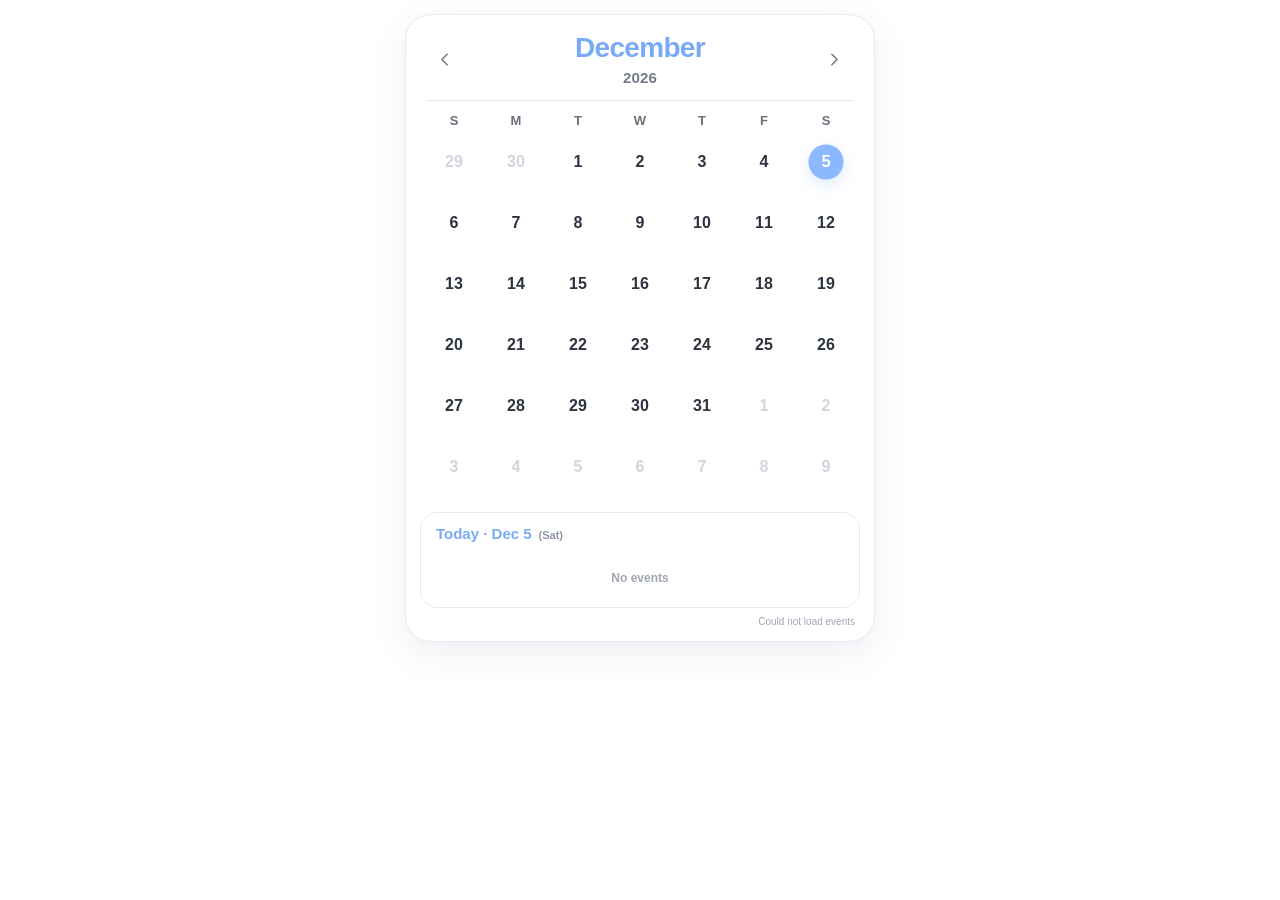
==== calendar/index.html @ caf00285 "Fix calendar index filename" ====
<!DOCTYPE html>
<html lang="ko">
<head>
  <meta charset="UTF-8" />
  <meta name="viewport" content="width=device-width, initial-scale=1.0" />
  <title>Notion Calendar Widget</title>
  <style>
    :root {
      --blue: #8bb8ff;
      --blue-strong: #79aaf7;
      --blue-soft: #edf4ff;
      --blue-bar: #e2edff;
      --text: #2d3440;
      --muted: #8d95a3;
      --faint: #cfd4dc;
      --border: #e6e9ef;
      --card: rgba(255,255,255,.96);
      --shadow: 0 12px 36px rgba(75, 98, 135, .10);
      --radius: 26px;
    }

    * { box-sizing: border-box; }
    html {
      margin: 0;
      width: 100%;
      min-height: 100%;
      background: #ffffff !important;
      color-scheme: light;
    }

    body {
      margin: 0;
      width: 100%;
      min-height: 100vh;
      padding: 14px;
      background: #ffffff !important;
      color: var(--text);
      font-family: Inter, Pretendard, -apple-system, BlinkMacSystemFont, "SF Pro Display",
        "Segoe UI", sans-serif;
      -webkit-font-smoothing: antialiased;
    }


    body::before {
      content: "";
      position: fixed;
      inset: 0;
      z-index: -1;
      background: #ffffff;
      pointer-events: none;
    }

    button, a { font: inherit; }
    button { border: 0; cursor: pointer; }

    .widget {
      width: min(100%, 470px);
      margin: 0 auto;
      padding: 16px 14px 14px;
      background: #ffffff;
      border: 1px solid var(--border);
      border-radius: var(--radius);
      box-shadow: var(--shadow);
      overflow: hidden;
    }

    .header {
      display: grid;
      grid-template-columns: 42px 1fr 42px;
      align-items: center;
      gap: 8px;
      padding: 2px 4px 14px;
    }

    .nav-btn {
      width: 40px;
      height: 40px;
      display: grid;
      place-items: center;
      color: #6f7887;
      background: #fff;
      border-radius: 50%;
      transition: transform .18s ease, background .18s ease;
    }

    .nav-btn:hover { background: #f7f9fc; transform: translateY(-1px); }
    .nav-btn:active { transform: scale(.96); }

    .nav-btn svg { width: 21px; height: 21px; }

    .month-wrap { text-align: center; }
    .month {
      margin: 0;
      color: var(--blue-strong);
      font-size: 28px;
      line-height: 1.05;
      font-weight: 760;
      letter-spacing: -.7px;
    }
    .year {
      margin-top: 7px;
      color: #737b89;
      font-size: 15px;
      font-weight: 650;
      letter-spacing: .15px;
    }

    .divider {
      height: 1px;
      margin: 0 7px 12px;
      background: var(--border);
    }

    .weekdays,
    .calendar-grid {
      display: grid;
      grid-template-columns: repeat(7, minmax(0, 1fr));
    }

    .weekdays {
      padding: 0 3px 10px;
      color: #69717f;
      font-size: 13px;
      font-weight: 700;
      text-align: center;
    }

    .calendar-grid {
      position: relative;
      grid-auto-rows: 61px;
      padding: 0 3px;
      transition: opacity .18s ease, transform .18s ease;
    }

    .calendar-grid.leaving-left { opacity: 0; transform: translateX(-12px); }
    .calendar-grid.leaving-right { opacity: 0; transform: translateX(12px); }

    .day {
      position: relative;
      min-width: 0;
      appearance: none;
      -webkit-appearance: none;
      border: 0;
      background: transparent;
      display: flex;
      align-items: flex-start;
      justify-content: center;
      padding-top: 8px;
      color: var(--text);
      font-size: 16px;
      font-weight: 620;
      user-select: none;
    }

    .day.outside { color: #d1d6de; }
    .day.clickable { cursor: pointer; }

    .day-number {
      position: absolute;
      z-index: 4;
      top: 7px;
      left: 50%;
      width: 34px;
      height: 34px;
      display: grid;
      place-items: center;
      border-radius: 50%;
      line-height: 1;
      transform: translateX(-50%);
      transition: background .18s ease, color .18s ease, transform .18s ease, box-shadow .18s ease;
    }

    .day.clickable:hover .day-number {
      background: var(--blue-soft);
      color: var(--blue-strong);
      transform: translateX(-50%) scale(1.03);
    }

    .day.selected .day-number,
    .day.selected:hover .day-number {
      background: var(--blue);
      color: #ffffff;
      transform: translateX(-50%) scale(1.03);
      box-shadow: 0 5px 14px rgba(123, 171, 245, .25);
    }

    .event-dot {
      position: absolute;
      z-index: 5;
      left: 50%;
      bottom: 10px;
      width: 5px;
      height: 5px;
      border-radius: 50%;
      transform: translateX(-50%);
      background: var(--blue-strong);
    }

    .multi-bar {
      position: absolute;
      z-index: 2;
      height: 30px;
      background: var(--blue-bar);
      pointer-events: none;
      opacity: .96;
    }
    .multi-bar.start { border-radius: 10px 0 0 10px; }
    .multi-bar.end { border-radius: 0 10px 10px 0; }
    .multi-bar.single-row { border-radius: 10px; }

    .agenda {
      margin-top: 8px;
      padding: 12px 12px 7px;
      border: 1px solid var(--border);
      border-radius: 17px;
      background: #ffffff;
      min-height: 84px;
      animation: agendaIn .22s ease;
    }

    @keyframes agendaIn {
      from { opacity: 0; transform: translateY(6px); }
      to { opacity: 1; transform: translateY(0); }
    }

    .agenda-head {
      display: flex;
      align-items: baseline;
      gap: 7px;
      margin: 0 3px 5px;
      min-height: 22px;
    }

    .agenda-date {
      color: var(--blue-strong);
      font-size: 15px;
      font-weight: 760;
    }

    .agenda-weekday {
      color: var(--muted);
      font-size: 11px;
      font-weight: 650;
    }

    .event-list { display: grid; }
    .event-item {
      display: grid;
      grid-template-columns: 9px minmax(0,1fr) auto 22px;
      align-items: center;
      gap: 8px;
      min-height: 42px;
      padding: 5px 2px;
      border-top: 1px solid #eef0f4;
      color: inherit;
      text-decoration: none;
      transition: background .18s ease, transform .18s ease;
    }

    .event-item:first-child { border-top: 0; }
    .event-item:hover { background: #fafcff; transform: translateY(-1px); }

    .event-bullet {
      width: 7px;
      height: 7px;
      border-radius: 50%;
      background: var(--blue-strong);
    }

    .event-title {
      min-width: 0;
      overflow: hidden;
      text-overflow: ellipsis;
      white-space: nowrap;
      font-size: 13px;
      font-weight: 700;
    }

    .event-time {
      color: var(--muted);
      font-size: 11px;
      font-weight: 600;
    }

    .external {
      width: 18px;
      height: 18px;
      color: #8d96a4;
    }

    .empty {
      padding: 19px 5px 15px;
      color: #a0a7b2;
      font-size: 12px;
      font-weight: 600;
      text-align: center;
    }

    .status {
      margin: 8px 5px 0;
      color: #a0a7b2;
      font-size: 10px;
      text-align: right;
    }

    @media (max-width: 390px) {
      body { padding: 8px; }
      .widget { padding-inline: 9px; border-radius: 22px; }
      .calendar-grid { grid-auto-rows: 56px; }
      .month { font-size: 25px; }
      .day { font-size: 15px; }
    }
  </style>
</head>
<body>
  <main class="widget" aria-label="월간 일정 캘린더">
    <header class="header">
      <button class="nav-btn" id="prevBtn" aria-label="이전 달">
        <svg viewBox="0 0 24 24" fill="none" stroke="currentColor" stroke-width="1.8">
          <path d="M15 18l-6-6 6-6" stroke-linecap="round" stroke-linejoin="round"/>
        </svg>
      </button>

      <div class="month-wrap">
        <h1 class="month" id="monthLabel"></h1>
        <div class="year" id="yearLabel"></div>
      </div>

      <button class="nav-btn" id="nextBtn" aria-label="다음 달">
        <svg viewBox="0 0 24 24" fill="none" stroke="currentColor" stroke-width="1.8">
          <path d="M9 18l6-6-6-6" stroke-linecap="round" stroke-linejoin="round"/>
        </svg>
      </button>
    </header>

    <div class="divider"></div>

    <div class="weekdays" aria-hidden="true">
      <span>S</span><span>M</span><span>T</span><span>W</span><span>T</span><span>F</span><span>S</span>
    </div>

    <section class="calendar-grid" id="calendarGrid"></section>

    <section class="agenda" id="agenda">
      <div class="agenda-head">
        <span class="agenda-date" id="agendaDate"></span>
        <span class="agenda-weekday" id="agendaWeekday"></span>
      </div>
      <div class="event-list" id="eventList"></div>
    </section>

    <div class="status" id="status"></div>
  </main>

  <script>
    /*
      반드시 바꿀 값:
      Firebase Function이 JSON을 반환하는 주소를 입력하세요.
      예: https://asia-northeast3-PROJECT_ID.cloudfunctions.net/notionCalendar

      반환 데이터 형식:
      [
        {
          "id": "notion-page-id",
          "title": "지필고사 (수학)",
          "start": "2026-07-20",
          "end": "2026-07-22",
          "time": "09:00",
          "url": "https://www.notion.so/..."
        }
      ]
    */
    const CONFIG = {
  API_URL: "../events.json",
  USE_SAMPLE_WHEN_EMPTY: false,
  LOCALE: "en-US"
};

    const sampleEvents = [
      {
        id: "sample-1",
        title: "지필고사 (수학)",
        start: "2026-07-14",
        end: "2026-07-16",
        time: "09:00",
        url: "https://www.notion.so/"
      },
      {
        id: "sample-2",
        title: "동아리 활동",
        start: "2026-07-14",
        end: "2026-07-14",
        time: "16:30",
        url: "https://www.notion.so/"
      },
      {
        id: "sample-3",
        title: "영어 발표 준비",
        start: "2026-07-17",
        end: "2026-07-17",
        time: "20:00",
        url: "https://www.notion.so/"
      },
      {
        id: "sample-4",
        title: "지필고사 기간",
        start: "2026-07-20",
        end: "2026-07-22",
        time: "",
        url: "https://www.notion.so/"
      }
    ];

    const monthNames = [
      "January","February","March","April","May","June",
      "July","August","September","October","November","December"
    ];
    const weekdayNames = ["Sun","Mon","Tue","Wed","Thu","Fri","Sat"];

    const today = startOfDay(new Date());
    let viewDate = new Date(today.getFullYear(), today.getMonth(), 1);
    let selectedDate = today;
    let events = [];

    const grid = document.getElementById("calendarGrid");
    const monthLabel = document.getElementById("monthLabel");
    const yearLabel = document.getElementById("yearLabel");
    const agendaDate = document.getElementById("agendaDate");
    const agendaWeekday = document.getElementById("agendaWeekday");
    const eventList = document.getElementById("eventList");
    const status = document.getElementById("status");

    document.getElementById("prevBtn").addEventListener("click", () => changeMonth(-1));
    document.getElementById("nextBtn").addEventListener("click", () => changeMonth(1));

    function startOfDay(date) {
      return new Date(date.getFullYear(), date.getMonth(), date.getDate());
    }

    function parseLocalDate(value) {
      if (!value) return null;
      const [y, m, d] = value.slice(0, 10).split("-").map(Number);
      return new Date(y, m - 1, d);
    }

    function toISODate(date) {
      const y = date.getFullYear();
      const m = String(date.getMonth() + 1).padStart(2, "0");
      const d = String(date.getDate()).padStart(2, "0");
      return `${y}-${m}-${d}`;
    }

    function sameDate(a, b) {
      return a.getFullYear() === b.getFullYear() &&
             a.getMonth() === b.getMonth() &&
             a.getDate() === b.getDate();
    }

    function normalizeEvent(raw) {
  const startValue = raw.start || raw.date;
  const endValue = raw.end || raw.date || raw.start;

  const start = parseLocalDate(startValue);
  const end = parseLocalDate(endValue);

  if (!start || !end || end < start) return null;

  return {
    id: raw.id || crypto.randomUUID(),
    title: raw.title || "Untitled",
    start,
    end,
    time: raw.time || "",
    url: raw.url || "#"
  };
}

    async function loadEvents() {
      status.textContent = "Loading…";
      try {
        let data = [];
        if (CONFIG.API_URL.trim()) {
          const response = await fetch(CONFIG.API_URL, { cache: "no-store" });
          if (!response.ok) throw new Error(`HTTP ${response.status}`);
          data = await response.json();
        } else if (CONFIG.USE_SAMPLE_WHEN_EMPTY) {
          data = sampleEvents;
        }

        events = (Array.isArray(data) ? data : data.events || [])
          .map(normalizeEvent)
          .filter(Boolean);

        status.textContent = CONFIG.API_URL.trim() ? "" : "Preview data";
      } catch (error) {
        console.error(error);
        events = CONFIG.USE_SAMPLE_WHEN_EMPTY
          ? sampleEvents.map(normalizeEvent).filter(Boolean)
          : [];
        status.textContent = "Could not load events";
      }
      render();
    }

    function changeMonth(delta) {
      const directionClass = delta > 0 ? "leaving-left" : "leaving-right";
      grid.classList.add(directionClass);

      setTimeout(() => {
        viewDate = new Date(viewDate.getFullYear(), viewDate.getMonth() + delta, 1);
        const selectedInView =
          selectedDate.getFullYear() === viewDate.getFullYear() &&
          selectedDate.getMonth() === viewDate.getMonth();

        if (!selectedInView) {
          selectedDate = new Date(viewDate.getFullYear(), viewDate.getMonth(), 1);
        }

        render();
        grid.classList.remove(directionClass);
      }, 160);
    }

    function getCalendarDates(year, month) {
      const first = new Date(year, month, 1);
      const start = new Date(year, month, 1 - first.getDay());
      return Array.from({ length: 42 }, (_, i) =>
        new Date(start.getFullYear(), start.getMonth(), start.getDate() + i)
      );
    }

    function eventsOn(date) {
      return events.filter(event => date >= event.start && date <= event.end);
    }

    function hasSingleDayEvent(date) {
      return eventsOn(date).some(event => sameDate(event.start, event.end));
    }

    function getMultiDayEventsForVisibleRange(dates) {
      const rangeStart = dates[0];
      const rangeEnd = dates[dates.length - 1];
      return events.filter(event =>
        !sameDate(event.start, event.end) &&
        event.end >= rangeStart &&
        event.start <= rangeEnd
      );
    }

    function render() {
      const year = viewDate.getFullYear();
      const month = viewDate.getMonth();
      monthLabel.textContent = monthNames[month];
      yearLabel.textContent = year;

      const dates = getCalendarDates(year, month);
      grid.innerHTML = "";

      dates.forEach((date, index) => {
        const day = document.createElement("button");
        day.type = "button";
        day.className = "day clickable";
        day.dataset.index = index;
        day.dataset.date = toISODate(date);

        if (date.getMonth() !== month) day.classList.add("outside");
        if (sameDate(date, selectedDate)) day.classList.add("selected");

        const number = document.createElement("span");
        number.className = "day-number";
        number.textContent = date.getDate();
        day.appendChild(number);

        if (hasSingleDayEvent(date)) {
          const dot = document.createElement("span");
          dot.className = "event-dot";
          day.appendChild(dot);
        }

        day.addEventListener("click", () => {
          selectedDate = date;
          if (date.getMonth() !== month) {
            viewDate = new Date(date.getFullYear(), date.getMonth(), 1);
          }
          render();
        });

        grid.appendChild(day);
      });

      renderMultiBars(dates);
      renderAgenda();
    }

    function renderMultiBars(dates) {
      const gridRect = () => grid.getBoundingClientRect();
      const dayEls = [...grid.querySelectorAll(".day")];
      const multiEvents = getMultiDayEventsForVisibleRange(dates);

      multiEvents.forEach(event => {
        for (let row = 0; row < 6; row++) {
          const rowStartIndex = row * 7;
          const rowEndIndex = rowStartIndex + 6;
          const rowStartDate = dates[rowStartIndex];
          const rowEndDate = dates[rowEndIndex];

          const segmentStart = event.start > rowStartDate ? event.start : rowStartDate;
          const segmentEnd = event.end < rowEndDate ? event.end : rowEndDate;
          if (segmentStart > segmentEnd) continue;

          const startIndex = dates.findIndex(d => sameDate(d, segmentStart));
          const endIndex = dates.findIndex(d => sameDate(d, segmentEnd));
          if (startIndex < 0 || endIndex < 0) continue;

          const startEl = dayEls[startIndex];
          const endEl = dayEls[endIndex];
          const bar = document.createElement("span");
          bar.className = "multi-bar";

          const startsHere = sameDate(segmentStart, event.start);
          const endsHere = sameDate(segmentEnd, event.end);

          if (startsHere && endsHere) bar.classList.add("single-row");
          else {
            if (startsHere) bar.classList.add("start");
            if (endsHere) bar.classList.add("end");
          }

          requestAnimationFrame(() => {
            const parentRect = gridRect();
            const startRect = startEl.getBoundingClientRect();
            const endRect = endEl.getBoundingClientRect();

            const cellWidth = startRect.width;
            const edgeInset = Math.min(8, cellWidth * 0.14);

            // The date number begins 8px from the top and is 34px tall.
            // Center the 30px multi-day bar directly behind that number.
            const left = startRect.left - parentRect.left + edgeInset;
            const right = endRect.right - parentRect.left - edgeInset;
            const top = startRect.top - parentRect.top + 10;

            bar.style.left = `${left}px`;
            bar.style.top = `${top}px`;
            bar.style.width = `${Math.max(20, right - left)}px`;
          });

          grid.appendChild(bar);
        }
      });
    }

    function renderAgenda() {
      const selectedEvents = eventsOn(selectedDate)
        .sort((a, b) => (a.time || "99:99").localeCompare(b.time || "99:99"));

      const prefix = sameDate(selectedDate, today) ? "Today · " : "";
      agendaDate.textContent =
        `${prefix}${monthNames[selectedDate.getMonth()].slice(0, 3)} ${selectedDate.getDate()}`;
      agendaWeekday.textContent = `(${weekdayNames[selectedDate.getDay()]})`;
      eventList.innerHTML = "";

      if (!selectedEvents.length) {
        const empty = document.createElement("div");
        empty.className = "empty";
        empty.textContent = "No events";
        eventList.appendChild(empty);
        return;
      }

      selectedEvents.forEach(event => {
        const link = document.createElement("a");
        link.className = "event-item";
        link.href = event.url;
        link.target = "_blank";
        link.rel = "noopener noreferrer";
        link.innerHTML = `
          <span class="event-bullet"></span>
          <span class="event-title">${escapeHTML(event.title)}</span>
          <span class="event-time">${escapeHTML(event.time)}</span>
          <svg class="external" viewBox="0 0 24 24" fill="none" stroke="currentColor" stroke-width="1.7">
            <path d="M14 5h5v5M19 5l-8 8" stroke-linecap="round" stroke-linejoin="round"/>
            <path d="M19 13v5a1 1 0 0 1-1 1H6a1 1 0 0 1-1-1V6a1 1 0 0 1 1-1h5" stroke-linecap="round"/>
          </svg>
        `;
        eventList.appendChild(link);
      });
    }

    function escapeHTML(value) {
      return String(value)
        .replaceAll("&", "&amp;")
        .replaceAll("<", "&lt;")
        .replaceAll(">", "&gt;")
        .replaceAll('"', "&quot;")
        .replaceAll("'", "&#039;");
    }

    window.addEventListener("resize", () => render());
    loadEvents();
  </script>
</body>
</html>
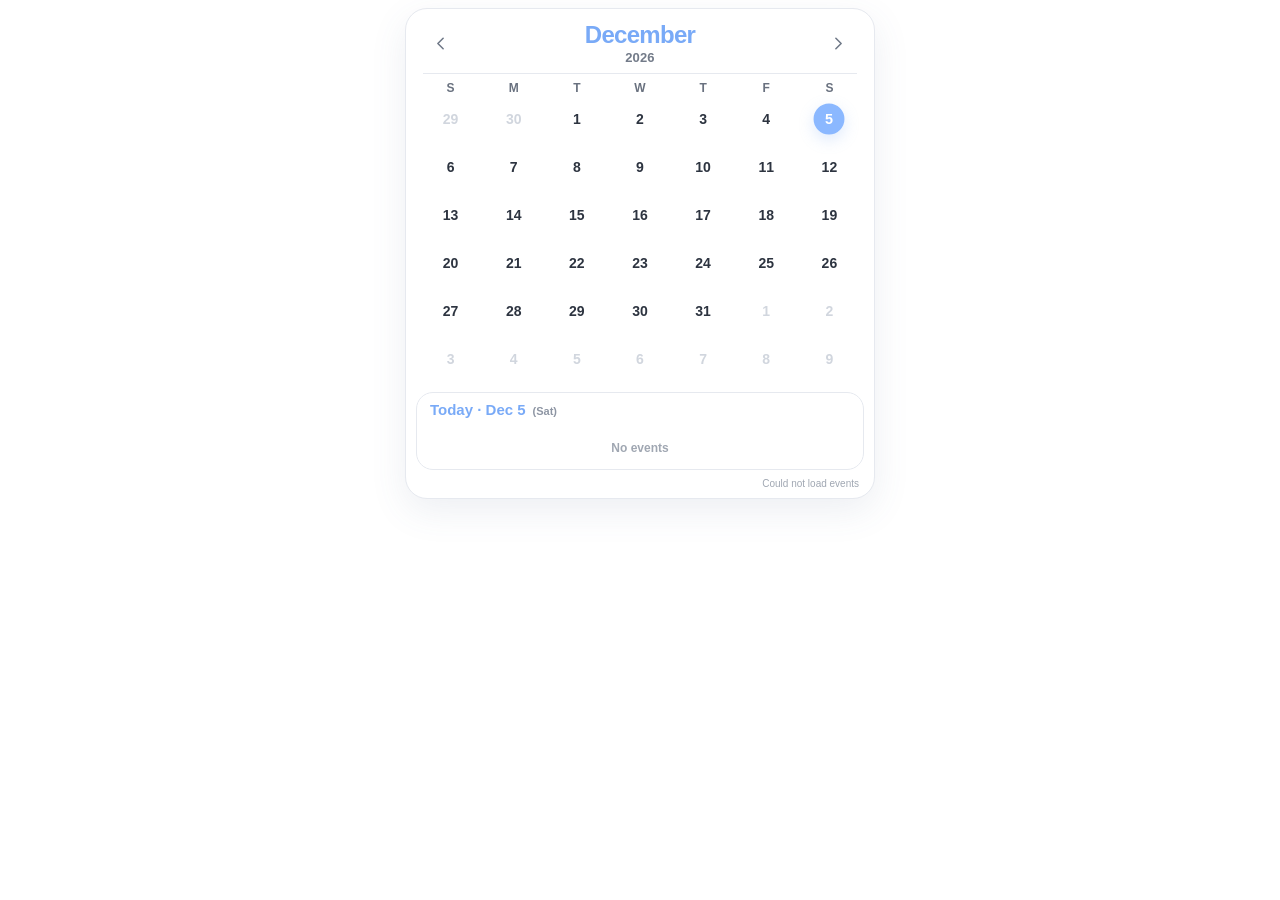
==== commit 60f85ad8: "Make calendar widget shorter" ====
--- a/calendar/index.html
+++ b/calendar/index.html
@@ -310,7 +310,75 @@
       .month { font-size: 25px; }
       .day { font-size: 15px; }
     }
-  </style>
+/* 4열용 세로 압축 */
+body {
+  padding: 8px;
+}
+
+.widget {
+  padding: 11px 10px 9px;
+  border-radius: 22px;
+}
+
+.header {
+  padding-bottom: 8px;
+}
+
+.month {
+  font-size: 24px;
+}
+
+.year {
+  margin-top: 3px;
+  font-size: 13px;
+}
+
+.divider {
+  margin-bottom: 7px;
+}
+
+.weekdays {
+  padding-bottom: 5px;
+  font-size: 12px;
+}
+
+.calendar-grid {
+  grid-auto-rows: 48px;
+}
+
+.day {
+  padding-top: 5px;
+  font-size: 14px;
+}
+
+.day-number {
+  top: 4px;
+  width: 30px;
+  height: 30px;
+}
+
+.event-dot {
+  bottom: 4px;
+}
+
+.multi-bar {
+  height: 26px;
+}
+
+.agenda {
+  margin-top: 4px;
+  padding: 8px 10px 4px;
+  min-height: 65px;
+}
+
+.event-item {
+  min-height: 34px;
+  padding: 3px 2px;
+}
+
+.empty {
+  padding: 13px 5px 10px;
+}  </style>
 </head>
 <body>
   <main class="widget" aria-label="월간 일정 캘린더">
@@ -638,7 +706,7 @@
             // Center the 30px multi-day bar directly behind that number.
             const left = startRect.left - parentRect.left + edgeInset;
             const right = endRect.right - parentRect.left - edgeInset;
-            const top = startRect.top - parentRect.top + 10;
+            const top = startRect.top - parentRect.top + 6;
 
             bar.style.left = `${left}px`;
             bar.style.top = `${top}px`;
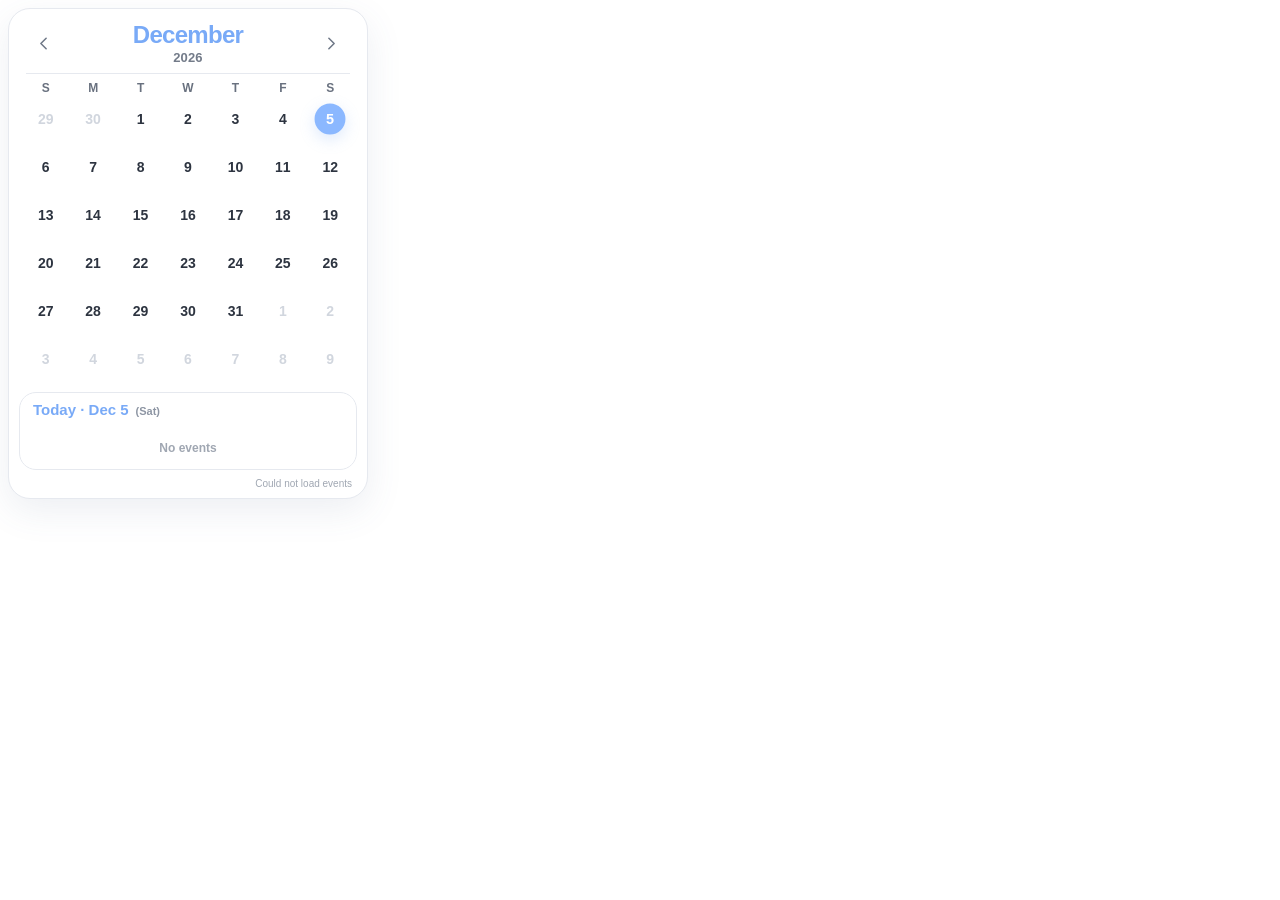
==== commit e9f54ed9: "Make calendar widget shorter" ====
--- a/calendar/index.html
+++ b/calendar/index.html
@@ -378,7 +378,18 @@
 
 .empty {
   padding: 13px 5px 10px;
-}  </style>
+}  /* 위젯 전체 비율 유지 축소 */
+body {
+  padding: 8px;
+  overflow: hidden;
+}
+
+.widget {
+  width: 360px;
+  max-width: none;
+  margin: 0;
+  transform-origin: top left;
+}</style>
 </head>
 <body>
   <main class="widget" aria-label="월간 일정 캘린더">
@@ -765,7 +776,19 @@
     }
 
     window.addEventListener("resize", () => render());
-    loadEvents();
+    function fitWidget() {
+  const widget = document.querySelector(".widget");
+  const availableWidth = window.innerWidth - 16;
+  const scale = Math.min(1, availableWidth / 360);
+
+  widget.style.transform = `scale(${scale})`;
+  document.body.style.height =
+    `${widget.offsetHeight * scale + 16}px`;
+}
+
+window.addEventListener("resize", fitWidget);loadEvents().finally(() => {
+  requestAnimationFrame(fitWidget);
+});
   </script>
 </body>
 </html>
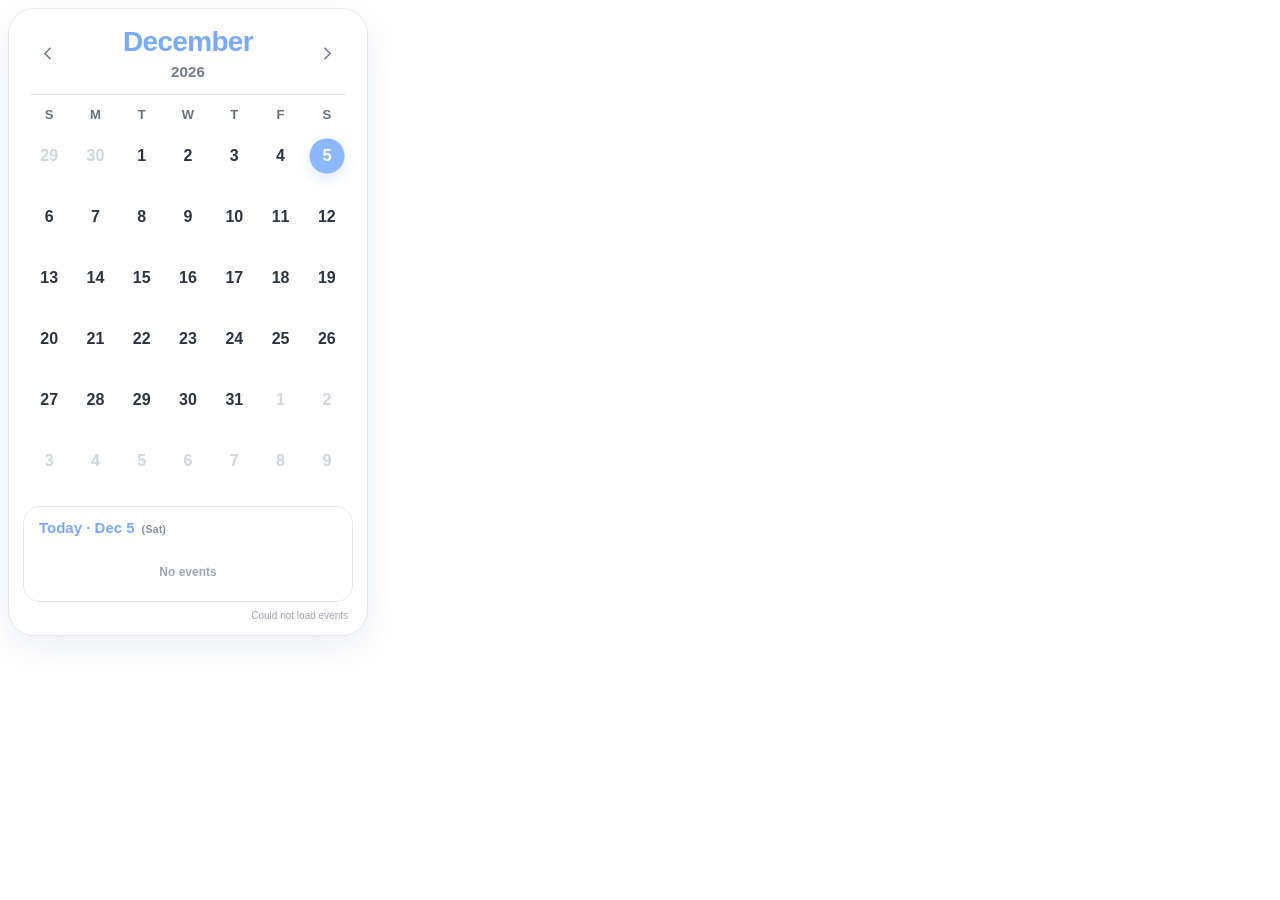
==== commit a613caf5: "Make calendar widget shorter" ====
--- a/calendar/index.html
+++ b/calendar/index.html
@@ -310,75 +310,7 @@
       .month { font-size: 25px; }
       .day { font-size: 15px; }
     }
-/* 4열용 세로 압축 */
-body {
-  padding: 8px;
-}
-
-.widget {
-  padding: 11px 10px 9px;
-  border-radius: 22px;
-}
-
-.header {
-  padding-bottom: 8px;
-}
-
-.month {
-  font-size: 24px;
-}
-
-.year {
-  margin-top: 3px;
-  font-size: 13px;
-}
-
-.divider {
-  margin-bottom: 7px;
-}
-
-.weekdays {
-  padding-bottom: 5px;
-  font-size: 12px;
-}
-
-.calendar-grid {
-  grid-auto-rows: 48px;
-}
-
-.day {
-  padding-top: 5px;
-  font-size: 14px;
-}
-
-.day-number {
-  top: 4px;
-  width: 30px;
-  height: 30px;
-}
-
-.event-dot {
-  bottom: 4px;
-}
-
-.multi-bar {
-  height: 26px;
-}
-
-.agenda {
-  margin-top: 4px;
-  padding: 8px 10px 4px;
-  min-height: 65px;
-}
-
-.event-item {
-  min-height: 34px;
-  padding: 3px 2px;
-}
-
-.empty {
-  padding: 13px 5px 10px;
-}  /* 위젯 전체 비율 유지 축소 */
+  /* 위젯 전체 비율 유지 축소 */
 body {
   padding: 8px;
   overflow: hidden;
@@ -717,7 +649,7 @@
             // Center the 30px multi-day bar directly behind that number.
             const left = startRect.left - parentRect.left + edgeInset;
             const right = endRect.right - parentRect.left - edgeInset;
-            const top = startRect.top - parentRect.top + 6;
+            const top = startRect.top - parentRect.top + 10;
 
             bar.style.left = `${left}px`;
             bar.style.top = `${top}px`;
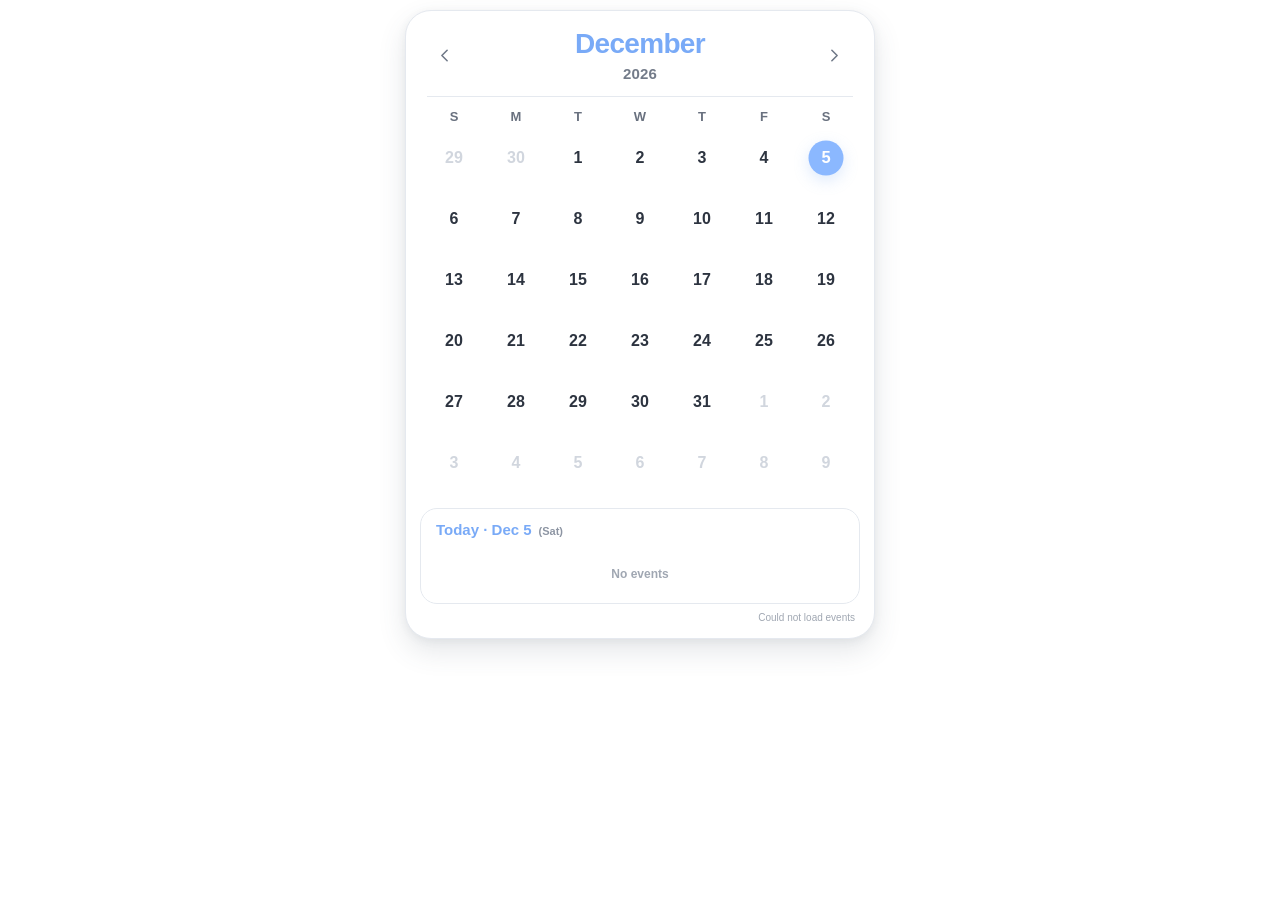
==== commit 2e01bbd4: "Make calendar fully responsive" ====
--- a/calendar/index.html
+++ b/calendar/index.html
@@ -4,64 +4,107 @@
   <meta charset="UTF-8" />
   <meta name="viewport" content="width=device-width, initial-scale=1.0" />
   <title>Notion Calendar Widget</title>
+
   <style>
     :root {
+      --base-width: 470px;
+
       --blue: #8bb8ff;
       --blue-strong: #79aaf7;
       --blue-soft: #edf4ff;
       --blue-bar: #e2edff;
+
       --text: #2d3440;
       --muted: #8d95a3;
-      --faint: #cfd4dc;
-      --border: #e6e9ef;
-      --card: rgba(255,255,255,.96);
-      --shadow: 0 12px 36px rgba(75, 98, 135, .10);
+      --outside: #d1d6de;
+      --border: #e5e9ef;
+
+      /* 바깥 배경은 흰색이고, 회색은 그림자로만 보입니다. */
+      --shadow:
+        0 12px 28px rgba(74, 84, 102, 0.14),
+        0 2px 8px rgba(74, 84, 102, 0.07);
+
       --radius: 26px;
     }
 
-    * { box-sizing: border-box; }
-    html {
+    * {
+      box-sizing: border-box;
+    }
+
+    html,
+    body {
+      width: 100%;
+      height: 100%;
       margin: 0;
+      overflow: hidden;
+      background: #ffffff;
+      color-scheme: light;
+    }
+
+    body {
+      color: var(--text);
+      font-family:
+        Inter, Pretendard, -apple-system, BlinkMacSystemFont,
+        "SF Pro Display", "Segoe UI", sans-serif;
+      -webkit-font-smoothing: antialiased;
+    }
+
+    button,
+    a {
+      font: inherit;
+    }
+
+    button {
+      border: 0;
+      cursor: pointer;
+    }
+
+    /*
+      노션 임베드 영역입니다.
+      영역이 작아져도 스크롤을 만들지 않고, 달력 전체를 같은 비율로 축소합니다.
+    */
+    .viewport {
       width: 100%;
-      min-height: 100%;
-      background: #ffffff !important;
-      color-scheme: light;
-    }
-
-    body {
+      height: 100%;
+      padding: 10px;
+      display: flex;
+      justify-content: center;
+      align-items: flex-start;
+      overflow: hidden;
+      background: #ffffff;
+    }
+
+    /*
+      transform으로 줄인 위젯의 실제 표시 크기만큼 자리를 잡아 주는 틀입니다.
+      덕분에 잘리거나 스크롤이 생기지 않습니다.
+    */
+    .stage {
+      position: relative;
+      flex: 0 0 auto;
+      width: var(--base-width);
+      min-height: 1px;
+    }
+
+    .widget {
+      position: absolute;
+      top: 0;
+      left: 0;
+      width: var(--base-width);
       margin: 0;
-      width: 100%;
-      min-height: 100vh;
-      padding: 14px;
-      background: #ffffff !important;
-      color: var(--text);
-      font-family: Inter, Pretendard, -apple-system, BlinkMacSystemFont, "SF Pro Display",
-        "Segoe UI", sans-serif;
-      -webkit-font-smoothing: antialiased;
-    }
-
-
-    body::before {
-      content: "";
-      position: fixed;
-      inset: 0;
-      z-index: -1;
-      background: #ffffff;
-      pointer-events: none;
-    }
-
-    button, a { font: inherit; }
-    button { border: 0; cursor: pointer; }
-
-    .widget {
-      width: min(100%, 470px);
-      margin: 0 auto;
       padding: 16px 14px 14px;
+
       background: #ffffff;
       border: 1px solid var(--border);
       border-radius: var(--radius);
       box-shadow: var(--shadow);
+
       overflow: hidden;
+      transform-origin: top left;
+      visibility: hidden;
+    }
+
+    .widget.ready {
+      visibility: visible;
     }
 
     .header {
@@ -78,31 +121,44 @@
       display: grid;
       place-items: center;
       color: #6f7887;
-      background: #fff;
+      background: #ffffff;
       border-radius: 50%;
-      transition: transform .18s ease, background .18s ease;
-    }
-
-    .nav-btn:hover { background: #f7f9fc; transform: translateY(-1px); }
-    .nav-btn:active { transform: scale(.96); }
-
-    .nav-btn svg { width: 21px; height: 21px; }
-
-    .month-wrap { text-align: center; }
+      transition: transform 0.18s ease, background 0.18s ease;
+    }
+
+    .nav-btn:hover {
+      background: #f7f9fc;
+      transform: translateY(-1px);
+    }
+
+    .nav-btn:active {
+      transform: scale(0.96);
+    }
+
+    .nav-btn svg {
+      width: 21px;
+      height: 21px;
+    }
+
+    .month-wrap {
+      text-align: center;
+    }
+
     .month {
       margin: 0;
       color: var(--blue-strong);
       font-size: 28px;
       line-height: 1.05;
       font-weight: 760;
-      letter-spacing: -.7px;
-    }
+      letter-spacing: -0.7px;
+    }
+
     .year {
       margin-top: 7px;
       color: #737b89;
       font-size: 15px;
       font-weight: 650;
-      letter-spacing: .15px;
+      letter-spacing: 0.15px;
     }
 
     .divider {
@@ -129,11 +185,18 @@
       position: relative;
       grid-auto-rows: 61px;
       padding: 0 3px;
-      transition: opacity .18s ease, transform .18s ease;
-    }
-
-    .calendar-grid.leaving-left { opacity: 0; transform: translateX(-12px); }
-    .calendar-grid.leaving-right { opacity: 0; transform: translateX(12px); }
+      transition: opacity 0.18s ease, transform 0.18s ease;
+    }
+
+    .calendar-grid.leaving-left {
+      opacity: 0;
+      transform: translateX(-12px);
+    }
+
+    .calendar-grid.leaving-right {
+      opacity: 0;
+      transform: translateX(12px);
+    }
 
     .day {
       position: relative;
@@ -142,9 +205,11 @@
       -webkit-appearance: none;
       border: 0;
       background: transparent;
+
       display: flex;
       align-items: flex-start;
       justify-content: center;
+
       padding-top: 8px;
       color: var(--text);
       font-size: 16px;
@@ -152,22 +217,33 @@
       user-select: none;
     }
 
-    .day.outside { color: #d1d6de; }
-    .day.clickable { cursor: pointer; }
+    .day.outside {
+      color: var(--outside);
+    }
+
+    .day.clickable {
+      cursor: pointer;
+    }
 
     .day-number {
       position: absolute;
       z-index: 4;
       top: 7px;
       left: 50%;
+
       width: 34px;
       height: 34px;
       display: grid;
       place-items: center;
+
       border-radius: 50%;
       line-height: 1;
       transform: translateX(-50%);
-      transition: background .18s ease, color .18s ease, transform .18s ease, box-shadow .18s ease;
+      transition:
+        background 0.18s ease,
+        color 0.18s ease,
+        transform 0.18s ease,
+        box-shadow 0.18s ease;
     }
 
     .day.clickable:hover .day-number {
@@ -181,7 +257,7 @@
       background: var(--blue);
       color: #ffffff;
       transform: translateX(-50%) scale(1.03);
-      box-shadow: 0 5px 14px rgba(123, 171, 245, .25);
+      box-shadow: 0 5px 14px rgba(123, 171, 245, 0.25);
     }
 
     .event-dot {
@@ -189,9 +265,11 @@
       z-index: 5;
       left: 50%;
       bottom: 10px;
+
       width: 5px;
       height: 5px;
       border-radius: 50%;
+
       transform: translateX(-50%);
       background: var(--blue-strong);
     }
@@ -202,33 +280,51 @@
       height: 30px;
       background: var(--blue-bar);
       pointer-events: none;
-      opacity: .96;
-    }
-    .multi-bar.start { border-radius: 10px 0 0 10px; }
-    .multi-bar.end { border-radius: 0 10px 10px 0; }
-    .multi-bar.single-row { border-radius: 10px; }
+      opacity: 0.96;
+    }
+
+    .multi-bar.start {
+      border-radius: 10px 0 0 10px;
+    }
+
+    .multi-bar.end {
+      border-radius: 0 10px 10px 0;
+    }
+
+    .multi-bar.single-row {
+      border-radius: 10px;
+    }
 
     .agenda {
       margin-top: 8px;
       padding: 12px 12px 7px;
+      min-height: 84px;
+
       border: 1px solid var(--border);
       border-radius: 17px;
       background: #ffffff;
-      min-height: 84px;
-      animation: agendaIn .22s ease;
+
+      animation: agendaIn 0.22s ease;
     }
 
     @keyframes agendaIn {
-      from { opacity: 0; transform: translateY(6px); }
-      to { opacity: 1; transform: translateY(0); }
+      from {
+        opacity: 0;
+        transform: translateY(6px);
+      }
+
+      to {
+        opacity: 1;
+        transform: translateY(0);
+      }
     }
 
     .agenda-head {
+      min-height: 22px;
+      margin: 0 3px 5px;
       display: flex;
       align-items: baseline;
       gap: 7px;
-      margin: 0 3px 5px;
-      min-height: 22px;
     }
 
     .agenda-date {
@@ -243,22 +339,34 @@
       font-weight: 650;
     }
 
-    .event-list { display: grid; }
+    .event-list {
+      display: grid;
+    }
+
     .event-item {
+      min-height: 42px;
+      padding: 5px 2px;
+
       display: grid;
-      grid-template-columns: 9px minmax(0,1fr) auto 22px;
+      grid-template-columns: 9px minmax(0, 1fr) auto 22px;
       align-items: center;
       gap: 8px;
-      min-height: 42px;
-      padding: 5px 2px;
+
       border-top: 1px solid #eef0f4;
       color: inherit;
       text-decoration: none;
-      transition: background .18s ease, transform .18s ease;
-    }
-
-    .event-item:first-child { border-top: 0; }
-    .event-item:hover { background: #fafcff; transform: translateY(-1px); }
+
+      transition: background 0.18s ease, transform 0.18s ease;
+    }
+
+    .event-item:first-child {
+      border-top: 0;
+    }
+
+    .event-item:hover {
+      background: #fafcff;
+      transform: translateY(-1px);
+    }
 
     .event-bullet {
       width: 7px;
@@ -297,141 +405,111 @@
     }
 
     .status {
+      min-height: 12px;
       margin: 8px 5px 0;
       color: #a0a7b2;
       font-size: 10px;
       text-align: right;
     }
-
-    @media (max-width: 390px) {
-      body { padding: 8px; }
-      .widget { padding-inline: 9px; border-radius: 22px; }
-      .calendar-grid { grid-auto-rows: 56px; }
-      .month { font-size: 25px; }
-      .day { font-size: 15px; }
-    }
-  /* 위젯 전체 비율 유지 축소 */
-body {
-  padding: 8px;
-  overflow: hidden;
-}
-
-.widget {
-  width: 360px;
-  max-width: none;
-  margin: 0;
-  transform-origin: top left;
-}</style>
+  </style>
 </head>
+
 <body>
-  <main class="widget" aria-label="월간 일정 캘린더">
-    <header class="header">
-      <button class="nav-btn" id="prevBtn" aria-label="이전 달">
-        <svg viewBox="0 0 24 24" fill="none" stroke="currentColor" stroke-width="1.8">
-          <path d="M15 18l-6-6 6-6" stroke-linecap="round" stroke-linejoin="round"/>
-        </svg>
-      </button>
-
-      <div class="month-wrap">
-        <h1 class="month" id="monthLabel"></h1>
-        <div class="year" id="yearLabel"></div>
-      </div>
-
-      <button class="nav-btn" id="nextBtn" aria-label="다음 달">
-        <svg viewBox="0 0 24 24" fill="none" stroke="currentColor" stroke-width="1.8">
-          <path d="M9 18l6-6-6-6" stroke-linecap="round" stroke-linejoin="round"/>
-        </svg>
-      </button>
-    </header>
-
-    <div class="divider"></div>
-
-    <div class="weekdays" aria-hidden="true">
-      <span>S</span><span>M</span><span>T</span><span>W</span><span>T</span><span>F</span><span>S</span>
+  <div class="viewport" id="viewport">
+    <div class="stage" id="stage">
+      <main class="widget" id="widget" aria-label="월간 일정 캘린더">
+        <header class="header">
+          <button class="nav-btn" id="prevBtn" aria-label="이전 달">
+            <svg viewBox="0 0 24 24" fill="none" stroke="currentColor" stroke-width="1.8">
+              <path
+                d="M15 18l-6-6 6-6"
+                stroke-linecap="round"
+                stroke-linejoin="round"
+              />
+            </svg>
+          </button>
+
+          <div class="month-wrap">
+            <h1 class="month" id="monthLabel"></h1>
+            <div class="year" id="yearLabel"></div>
+          </div>
+
+          <button class="nav-btn" id="nextBtn" aria-label="다음 달">
+            <svg viewBox="0 0 24 24" fill="none" stroke="currentColor" stroke-width="1.8">
+              <path
+                d="M9 18l6-6-6-6"
+                stroke-linecap="round"
+                stroke-linejoin="round"
+              />
+            </svg>
+          </button>
+        </header>
+
+        <div class="divider"></div>
+
+        <div class="weekdays" aria-hidden="true">
+          <span>S</span>
+          <span>M</span>
+          <span>T</span>
+          <span>W</span>
+          <span>T</span>
+          <span>F</span>
+          <span>S</span>
+        </div>
+
+        <section class="calendar-grid" id="calendarGrid"></section>
+
+        <section class="agenda" id="agenda">
+          <div class="agenda-head">
+            <span class="agenda-date" id="agendaDate"></span>
+            <span class="agenda-weekday" id="agendaWeekday"></span>
+          </div>
+
+          <div class="event-list" id="eventList"></div>
+        </section>
+
+        <div class="status" id="status"></div>
+      </main>
     </div>
-
-    <section class="calendar-grid" id="calendarGrid"></section>
-
-    <section class="agenda" id="agenda">
-      <div class="agenda-head">
-        <span class="agenda-date" id="agendaDate"></span>
-        <span class="agenda-weekday" id="agendaWeekday"></span>
-      </div>
-      <div class="event-list" id="eventList"></div>
-    </section>
-
-    <div class="status" id="status"></div>
-  </main>
+  </div>
 
   <script>
-    /*
-      반드시 바꿀 값:
-      Firebase Function이 JSON을 반환하는 주소를 입력하세요.
-      예: https://asia-northeast3-PROJECT_ID.cloudfunctions.net/notionCalendar
-
-      반환 데이터 형식:
-      [
-        {
-          "id": "notion-page-id",
-          "title": "지필고사 (수학)",
-          "start": "2026-07-20",
-          "end": "2026-07-22",
-          "time": "09:00",
-          "url": "https://www.notion.so/..."
-        }
-      ]
-    */
     const CONFIG = {
-  API_URL: "../events.json",
-  USE_SAMPLE_WHEN_EMPTY: false,
-  LOCALE: "en-US"
-};
-
-    const sampleEvents = [
-      {
-        id: "sample-1",
-        title: "지필고사 (수학)",
-        start: "2026-07-14",
-        end: "2026-07-16",
-        time: "09:00",
-        url: "https://www.notion.so/"
-      },
-      {
-        id: "sample-2",
-        title: "동아리 활동",
-        start: "2026-07-14",
-        end: "2026-07-14",
-        time: "16:30",
-        url: "https://www.notion.so/"
-      },
-      {
-        id: "sample-3",
-        title: "영어 발표 준비",
-        start: "2026-07-17",
-        end: "2026-07-17",
-        time: "20:00",
-        url: "https://www.notion.so/"
-      },
-      {
-        id: "sample-4",
-        title: "지필고사 기간",
-        start: "2026-07-20",
-        end: "2026-07-22",
-        time: "",
-        url: "https://www.notion.so/"
-      }
+      /* calendar 폴더 기준으로 루트의 events.json을 읽습니다. */
+      API_URL: "../events.json",
+      LOCALE: "en-US"
+    };
+
+    const BASE_WIDTH = 470;
+
+    const monthNames = [
+      "January",
+      "February",
+      "March",
+      "April",
+      "May",
+      "June",
+      "July",
+      "August",
+      "September",
+      "October",
+      "November",
+      "December"
     ];
 
-    const monthNames = [
-      "January","February","March","April","May","June",
-      "July","August","September","October","November","December"
+    const weekdayNames = [
+      "Sun",
+      "Mon",
+      "Tue",
+      "Wed",
+      "Thu",
+      "Fri",
+      "Sat"
     ];
-    const weekdayNames = ["Sun","Mon","Tue","Wed","Thu","Fri","Sat"];
-
-    const today = startOfDay(new Date());
-    let viewDate = new Date(today.getFullYear(), today.getMonth(), 1);
-    let selectedDate = today;
-    let events = [];
+
+    const viewport = document.getElementById("viewport");
+    const stage = document.getElementById("stage");
+    const widget = document.getElementById("widget");
 
     const grid = document.getElementById("calendarGrid");
     const monthLabel = document.getElementById("monthLabel");
@@ -441,90 +519,180 @@
     const eventList = document.getElementById("eventList");
     const status = document.getElementById("status");
 
-    document.getElementById("prevBtn").addEventListener("click", () => changeMonth(-1));
-    document.getElementById("nextBtn").addEventListener("click", () => changeMonth(1));
+    const today = startOfDay(new Date());
+
+    let viewDate = new Date(
+      today.getFullYear(),
+      today.getMonth(),
+      1
+    );
+
+    let selectedDate = today;
+    let events = [];
+    let fitFrame = 0;
+
+    document
+      .getElementById("prevBtn")
+      .addEventListener("click", () => changeMonth(-1));
+
+    document
+      .getElementById("nextBtn")
+      .addEventListener("click", () => changeMonth(1));
 
     function startOfDay(date) {
-      return new Date(date.getFullYear(), date.getMonth(), date.getDate());
+      return new Date(
+        date.getFullYear(),
+        date.getMonth(),
+        date.getDate()
+      );
     }
 
     function parseLocalDate(value) {
-      if (!value) return null;
-      const [y, m, d] = value.slice(0, 10).split("-").map(Number);
-      return new Date(y, m - 1, d);
-    }
-
-    function toISODate(date) {
-      const y = date.getFullYear();
-      const m = String(date.getMonth() + 1).padStart(2, "0");
-      const d = String(date.getDate()).padStart(2, "0");
-      return `${y}-${m}-${d}`;
-    }
-
-    function sameDate(a, b) {
-      return a.getFullYear() === b.getFullYear() &&
-             a.getMonth() === b.getMonth() &&
-             a.getDate() === b.getDate();
+      if (!value) {
+        return null;
+      }
+
+      const text = String(value).slice(0, 10);
+      const parts = text.split("-").map(Number);
+
+      if (
+        parts.length !== 3 ||
+        parts.some((number) => !Number.isFinite(number))
+      ) {
+        return null;
+      }
+
+      const [year, month, day] = parts;
+      return new Date(year, month - 1, day);
+    }
+
+    function getTimeFromValue(value) {
+      if (!value || typeof value !== "string") {
+        return "";
+      }
+
+      const match = value.match(/T(\d{2}:\d{2})/);
+      return match ? match[1] : "";
+    }
+
+    function sameDate(first, second) {
+      return (
+        first.getFullYear() === second.getFullYear() &&
+        first.getMonth() === second.getMonth() &&
+        first.getDate() === second.getDate()
+      );
     }
 
     function normalizeEvent(raw) {
-  const startValue = raw.start || raw.date;
-  const endValue = raw.end || raw.date || raw.start;
-
-  const start = parseLocalDate(startValue);
-  const end = parseLocalDate(endValue);
-
-  if (!start || !end || end < start) return null;
-
-  return {
-    id: raw.id || crypto.randomUUID(),
-    title: raw.title || "Untitled",
-    start,
-    end,
-    time: raw.time || "",
-    url: raw.url || "#"
-  };
-}
+      const dateObject =
+        raw.date &&
+        typeof raw.date === "object" &&
+        !Array.isArray(raw.date)
+          ? raw.date
+          : null;
+
+      const startValue =
+        raw.start ||
+        dateObject?.start ||
+        raw.date;
+
+      const endValue =
+        raw.end ||
+        dateObject?.end ||
+        startValue;
+
+      const start = parseLocalDate(startValue);
+      const end = parseLocalDate(endValue);
+
+      if (!start || !end || end < start) {
+        return null;
+      }
+
+      return {
+        id:
+          raw.id ||
+          `${raw.title || "event"}-${String(startValue)}`,
+
+        title:
+          raw.title ||
+          raw.name ||
+          "Untitled",
+
+        start,
+        end,
+
+        time:
+          raw.time ||
+          getTimeFromValue(startValue),
+
+        url:
+          raw.url ||
+          raw.pageUrl ||
+          "#"
+      };
+    }
 
     async function loadEvents() {
       status.textContent = "Loading…";
+
       try {
-        let data = [];
-        if (CONFIG.API_URL.trim()) {
-          const response = await fetch(CONFIG.API_URL, { cache: "no-store" });
-          if (!response.ok) throw new Error(`HTTP ${response.status}`);
-          data = await response.json();
-        } else if (CONFIG.USE_SAMPLE_WHEN_EMPTY) {
-          data = sampleEvents;
+        const response = await fetch(
+          CONFIG.API_URL,
+          { cache: "no-store" }
+        );
+
+        if (!response.ok) {
+          throw new Error(`HTTP ${response.status}`);
         }
 
-        events = (Array.isArray(data) ? data : data.events || [])
+        const data = await response.json();
+        const list = Array.isArray(data)
+          ? data
+          : Array.isArray(data.events)
+            ? data.events
+            : [];
+
+        events = list
           .map(normalizeEvent)
           .filter(Boolean);
 
-        status.textContent = CONFIG.API_URL.trim() ? "" : "Preview data";
+        status.textContent = "";
       } catch (error) {
         console.error(error);
-        events = CONFIG.USE_SAMPLE_WHEN_EMPTY
-          ? sampleEvents.map(normalizeEvent).filter(Boolean)
-          : [];
+        events = [];
         status.textContent = "Could not load events";
       }
+
       render();
     }
 
     function changeMonth(delta) {
-      const directionClass = delta > 0 ? "leaving-left" : "leaving-right";
+      const directionClass =
+        delta > 0
+          ? "leaving-left"
+          : "leaving-right";
+
       grid.classList.add(directionClass);
 
-      setTimeout(() => {
-        viewDate = new Date(viewDate.getFullYear(), viewDate.getMonth() + delta, 1);
+      window.setTimeout(() => {
+        viewDate = new Date(
+          viewDate.getFullYear(),
+          viewDate.getMonth() + delta,
+          1
+        );
+
         const selectedInView =
-          selectedDate.getFullYear() === viewDate.getFullYear() &&
-          selectedDate.getMonth() === viewDate.getMonth();
+          selectedDate.getFullYear() ===
+            viewDate.getFullYear() &&
+          selectedDate.getMonth() ===
+            viewDate.getMonth();
 
         if (!selectedInView) {
-          selectedDate = new Date(viewDate.getFullYear(), viewDate.getMonth(), 1);
+          selectedDate = new Date(
+            viewDate.getFullYear(),
+            viewDate.getMonth(),
+            1
+          );
         }
 
         render();
@@ -534,52 +702,83 @@
 
     function getCalendarDates(year, month) {
       const first = new Date(year, month, 1);
-      const start = new Date(year, month, 1 - first.getDay());
-      return Array.from({ length: 42 }, (_, i) =>
-        new Date(start.getFullYear(), start.getMonth(), start.getDate() + i)
+
+      const start = new Date(
+        year,
+        month,
+        1 - first.getDay()
       );
+
+      return Array.from(
+        { length: 42 },
+        (_, index) =>
+          new Date(
+            start.getFullYear(),
+            start.getMonth(),
+            start.getDate() + index
+          )
+      );
     }
 
     function eventsOn(date) {
-      return events.filter(event => date >= event.start && date <= event.end);
+      return events.filter(
+        (event) =>
+          date >= event.start &&
+          date <= event.end
+      );
     }
 
     function hasSingleDayEvent(date) {
-      return eventsOn(date).some(event => sameDate(event.start, event.end));
+      return eventsOn(date).some(
+        (event) =>
+          sameDate(event.start, event.end)
+      );
     }
 
     function getMultiDayEventsForVisibleRange(dates) {
       const rangeStart = dates[0];
       const rangeEnd = dates[dates.length - 1];
-      return events.filter(event =>
-        !sameDate(event.start, event.end) &&
-        event.end >= rangeStart &&
-        event.start <= rangeEnd
+
+      return events.filter(
+        (event) =>
+          !sameDate(event.start, event.end) &&
+          event.end >= rangeStart &&
+          event.start <= rangeEnd
       );
     }
 
     function render() {
       const year = viewDate.getFullYear();
       const month = viewDate.getMonth();
+      const dates = getCalendarDates(year, month);
+
       monthLabel.textContent = monthNames[month];
       yearLabel.textContent = year;
 
-      const dates = getCalendarDates(year, month);
       grid.innerHTML = "";
 
-      dates.forEach((date, index) => {
+      dates.forEach((date) => {
         const day = document.createElement("button");
         day.type = "button";
         day.className = "day clickable";
-        day.dataset.index = index;
-        day.dataset.date = toISODate(date);
-
-        if (date.getMonth() !== month) day.classList.add("outside");
-        if (sameDate(date, selectedDate)) day.classList.add("selected");
+
+        if (date.getMonth() !== month) {
+          day.classList.add("outside");
+        }
+
+        if (sameDate(date, selectedDate)) {
+          day.classList.add("selected");
+        }
+
+        day.setAttribute(
+          "aria-label",
+          `${date.getFullYear()}-${date.getMonth() + 1}-${date.getDate()}`
+        );
 
         const number = document.createElement("span");
         number.className = "day-number";
         number.textContent = date.getDate();
+
         day.appendChild(number);
 
         if (hasSingleDayEvent(date)) {
@@ -589,10 +788,19 @@
         }
 
         day.addEventListener("click", () => {
-          selectedDate = date;
-          if (date.getMonth() !== month) {
-            viewDate = new Date(date.getFullYear(), date.getMonth(), 1);
+          selectedDate = startOfDay(date);
+
+          if (
+            selectedDate.getFullYear() !== year ||
+            selectedDate.getMonth() !== month
+          ) {
+            viewDate = new Date(
+              selectedDate.getFullYear(),
+              selectedDate.getMonth(),
+              1
+            );
           }
+
           render();
         });
 
@@ -601,60 +809,102 @@
 
       renderMultiBars(dates);
       renderAgenda();
+      scheduleFit();
     }
 
     function renderMultiBars(dates) {
-      const gridRect = () => grid.getBoundingClientRect();
-      const dayEls = [...grid.querySelectorAll(".day")];
-      const multiEvents = getMultiDayEventsForVisibleRange(dates);
-
-      multiEvents.forEach(event => {
-        for (let row = 0; row < 6; row++) {
+      const dayElements = [
+        ...grid.querySelectorAll(".day")
+      ];
+
+      const multiEvents =
+        getMultiDayEventsForVisibleRange(dates);
+
+      multiEvents.forEach((event) => {
+        for (let row = 0; row < 6; row += 1) {
           const rowStartIndex = row * 7;
           const rowEndIndex = rowStartIndex + 6;
+
           const rowStartDate = dates[rowStartIndex];
           const rowEndDate = dates[rowEndIndex];
 
-          const segmentStart = event.start > rowStartDate ? event.start : rowStartDate;
-          const segmentEnd = event.end < rowEndDate ? event.end : rowEndDate;
-          if (segmentStart > segmentEnd) continue;
-
-          const startIndex = dates.findIndex(d => sameDate(d, segmentStart));
-          const endIndex = dates.findIndex(d => sameDate(d, segmentEnd));
-          if (startIndex < 0 || endIndex < 0) continue;
-
-          const startEl = dayEls[startIndex];
-          const endEl = dayEls[endIndex];
+          const segmentStart =
+            event.start > rowStartDate
+              ? event.start
+              : rowStartDate;
+
+          const segmentEnd =
+            event.end < rowEndDate
+              ? event.end
+              : rowEndDate;
+
+          if (segmentStart > segmentEnd) {
+            continue;
+          }
+
+          const startIndex = dates.findIndex(
+            (date) => sameDate(date, segmentStart)
+          );
+
+          const endIndex = dates.findIndex(
+            (date) => sameDate(date, segmentEnd)
+          );
+
+          if (startIndex < 0 || endIndex < 0) {
+            continue;
+          }
+
+          const startElement = dayElements[startIndex];
+          const endElement = dayElements[endIndex];
+
           const bar = document.createElement("span");
           bar.className = "multi-bar";
 
-          const startsHere = sameDate(segmentStart, event.start);
-          const endsHere = sameDate(segmentEnd, event.end);
-
-          if (startsHere && endsHere) bar.classList.add("single-row");
-          else {
-            if (startsHere) bar.classList.add("start");
-            if (endsHere) bar.classList.add("end");
+          const startsHere =
+            sameDate(segmentStart, event.start);
+
+          const endsHere =
+            sameDate(segmentEnd, event.end);
+
+          if (startsHere && endsHere) {
+            bar.classList.add("single-row");
+          } else {
+            if (startsHere) {
+              bar.classList.add("start");
+            }
+
+            if (endsHere) {
+              bar.classList.add("end");
+            }
           }
 
-          requestAnimationFrame(() => {
-            const parentRect = gridRect();
-            const startRect = startEl.getBoundingClientRect();
-            const endRect = endEl.getBoundingClientRect();
-
-            const cellWidth = startRect.width;
-            const edgeInset = Math.min(8, cellWidth * 0.14);
-
-            // The date number begins 8px from the top and is 34px tall.
-            // Center the 30px multi-day bar directly behind that number.
-            const left = startRect.left - parentRect.left + edgeInset;
-            const right = endRect.right - parentRect.left - edgeInset;
-            const top = startRect.top - parentRect.top + 10;
-
-            bar.style.left = `${left}px`;
-            bar.style.top = `${top}px`;
-            bar.style.width = `${Math.max(20, right - left)}px`;
-          });
+          /*
+            getBoundingClientRect 대신 offset 값을 사용합니다.
+            그래서 위젯 전체에 scale이 적용돼도 막대 위치가 틀어지지 않습니다.
+          */
+          const cellWidth = startElement.offsetWidth;
+          const edgeInset = Math.min(
+            8,
+            cellWidth * 0.14
+          );
+
+          const left =
+            startElement.offsetLeft +
+            edgeInset;
+
+          const right =
+            endElement.offsetLeft +
+            endElement.offsetWidth -
+            edgeInset;
+
+          const top =
+            startElement.offsetTop +
+            10;
+
+          bar.style.left = `${left}px`;
+          bar.style.top = `${top}px`;
+          bar.style.width =
+            `${Math.max(20, right - left)}px`;
 
           grid.appendChild(bar);
         }
@@ -663,12 +913,25 @@
 
     function renderAgenda() {
       const selectedEvents = eventsOn(selectedDate)
-        .sort((a, b) => (a.time || "99:99").localeCompare(b.time || "99:99"));
-
-      const prefix = sameDate(selectedDate, today) ? "Today · " : "";
+        .sort((first, second) =>
+          (first.time || "99:99").localeCompare(
+            second.time || "99:99"
+          )
+        );
+
+      const prefix =
+        sameDate(selectedDate, today)
+          ? "Today · "
+          : "";
+
       agendaDate.textContent =
-        `${prefix}${monthNames[selectedDate.getMonth()].slice(0, 3)} ${selectedDate.getDate()}`;
-      agendaWeekday.textContent = `(${weekdayNames[selectedDate.getDay()]})`;
+        `${prefix}` +
+        `${monthNames[selectedDate.getMonth()].slice(0, 3)} ` +
+        `${selectedDate.getDate()}`;
+
+      agendaWeekday.textContent =
+        `(${weekdayNames[selectedDate.getDay()]})`;
+
       eventList.innerHTML = "";
 
       if (!selectedEvents.length) {
@@ -679,21 +942,40 @@
         return;
       }
 
-      selectedEvents.forEach(event => {
+      selectedEvents.forEach((event) => {
         const link = document.createElement("a");
         link.className = "event-item";
         link.href = event.url;
         link.target = "_blank";
         link.rel = "noopener noreferrer";
+
         link.innerHTML = `
           <span class="event-bullet"></span>
-          <span class="event-title">${escapeHTML(event.title)}</span>
-          <span class="event-time">${escapeHTML(event.time)}</span>
-          <svg class="external" viewBox="0 0 24 24" fill="none" stroke="currentColor" stroke-width="1.7">
-            <path d="M14 5h5v5M19 5l-8 8" stroke-linecap="round" stroke-linejoin="round"/>
-            <path d="M19 13v5a1 1 0 0 1-1 1H6a1 1 0 0 1-1-1V6a1 1 0 0 1 1-1h5" stroke-linecap="round"/>
+          <span class="event-title">
+            ${escapeHTML(event.title)}
+          </span>
+          <span class="event-time">
+            ${escapeHTML(event.time)}
+          </span>
+          <svg
+            class="external"
+            viewBox="0 0 24 24"
+            fill="none"
+            stroke="currentColor"
+            stroke-width="1.7"
+          >
+            <path
+              d="M14 5h5v5M19 5l-8 8"
+              stroke-linecap="round"
+              stroke-linejoin="round"
+            />
+            <path
+              d="M19 13v5a1 1 0 0 1-1 1H6a1 1 0 0 1-1-1V6a1 1 0 0 1 1-1h5"
+              stroke-linecap="round"
+            />
           </svg>
         `;
+
         eventList.appendChild(link);
       });
     }
@@ -707,20 +989,81 @@
         .replaceAll("'", "&#039;");
     }
 
-    window.addEventListener("resize", () => render());
+    /*
+      핵심:
+      가로와 세로 중 더 부족한 쪽에 맞춰 전체 위젯을 같은 비율로 축소합니다.
+      따라서 노션 임베드 크기가 작아져도 위젯 일부가 잘리거나 스크롤이 생기지 않습니다.
+    */
     function fitWidget() {
-  const widget = document.querySelector(".widget");
-  const availableWidth = window.innerWidth - 16;
-  const scale = Math.min(1, availableWidth / 360);
-
-  widget.style.transform = `scale(${scale})`;
-  document.body.style.height =
-    `${widget.offsetHeight * scale + 16}px`;
-}
-
-window.addEventListener("resize", fitWidget);loadEvents().finally(() => {
-  requestAnimationFrame(fitWidget);
-});
+      const viewportStyle =
+        window.getComputedStyle(viewport);
+
+      const horizontalPadding =
+        parseFloat(viewportStyle.paddingLeft) +
+        parseFloat(viewportStyle.paddingRight);
+
+      const verticalPadding =
+        parseFloat(viewportStyle.paddingTop) +
+        parseFloat(viewportStyle.paddingBottom);
+
+      const availableWidth = Math.max(
+        1,
+        viewport.clientWidth - horizontalPadding
+      );
+
+      const availableHeight = Math.max(
+        1,
+        viewport.clientHeight - verticalPadding
+      );
+
+      const naturalHeight = Math.max(
+        1,
+        widget.scrollHeight
+      );
+
+      const scale = Math.min(
+        1,
+        availableWidth / BASE_WIDTH,
+        availableHeight / naturalHeight
+      );
+
+      widget.style.transform =
+        `scale(${scale})`;
+
+      stage.style.width =
+        `${BASE_WIDTH * scale}px`;
+
+      stage.style.height =
+        `${naturalHeight * scale}px`;
+
+      widget.classList.add("ready");
+    }
+
+    function scheduleFit() {
+      window.cancelAnimationFrame(fitFrame);
+
+      fitFrame = window.requestAnimationFrame(() => {
+        fitWidget();
+      });
+    }
+
+    window.addEventListener(
+      "resize",
+      scheduleFit
+    );
+
+    if ("ResizeObserver" in window) {
+      const widgetObserver =
+        new ResizeObserver(scheduleFit);
+
+      widgetObserver.observe(widget);
+    }
+
+    if (document.fonts?.ready) {
+      document.fonts.ready.then(scheduleFit);
+    }
+
+    loadEvents();
   </script>
 </body>
-</html>+</html>
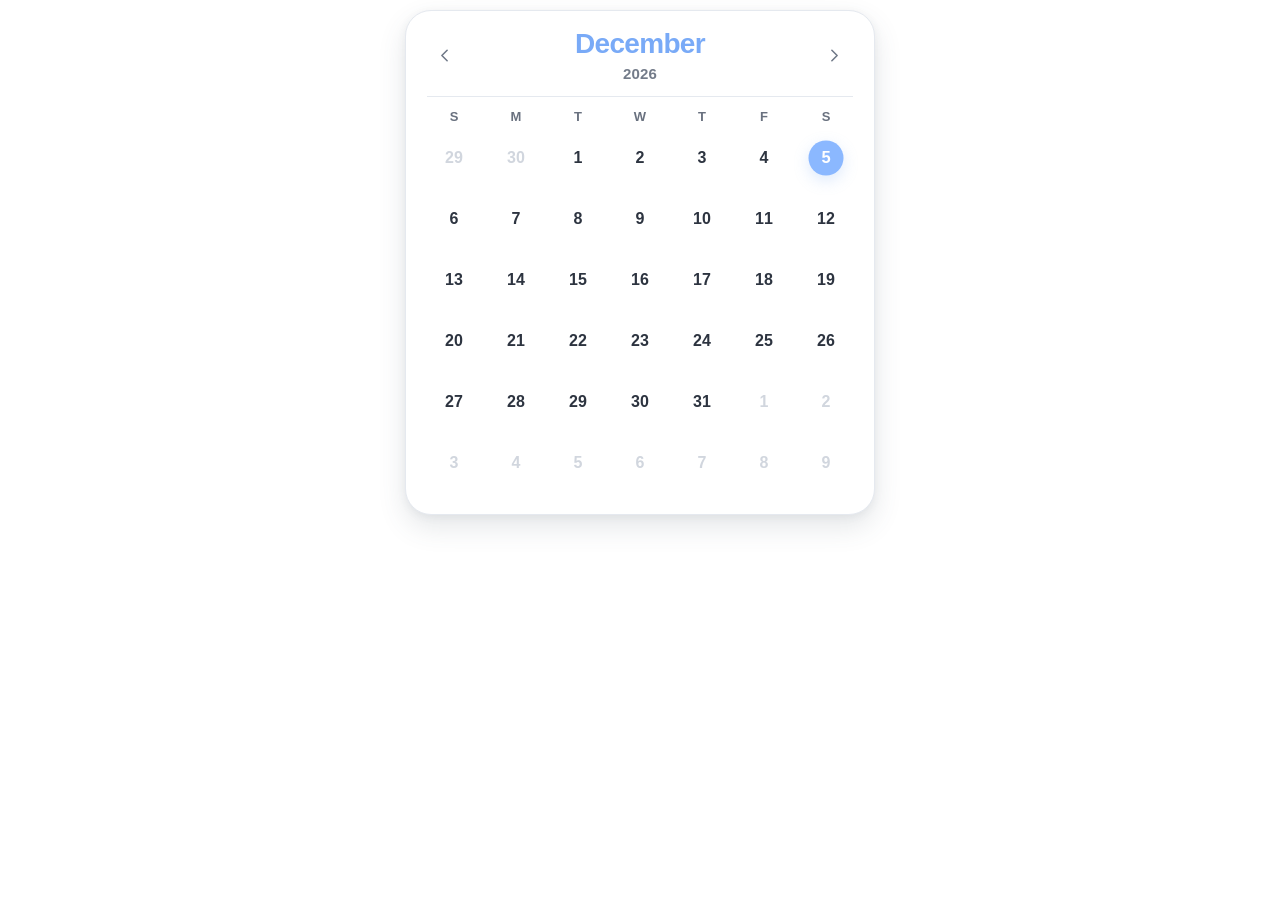
==== commit 263f4075: "delete some part of widget" ====
--- a/calendar/index.html
+++ b/calendar/index.html
@@ -214,6 +214,7 @@
       color: var(--text);
       font-size: 16px;
       font-weight: 620;
+      cursor: default;
       user-select: none;
     }
 
@@ -252,8 +253,8 @@
       transform: translateX(-50%) scale(1.03);
     }
 
-    .day.selected .day-number,
-    .day.selected:hover .day-number {
+    .day.today .day-number,
+    .day.today:hover .day-number {
       background: var(--blue);
       color: #ffffff;
       transform: translateX(-50%) scale(1.03);
@@ -295,87 +296,103 @@
       border-radius: 10px;
     }
 
-    .agenda {
-      margin-top: 8px;
-      padding: 12px 12px 7px;
-      min-height: 84px;
-
+    .event-popup {
+      position: absolute;
+      inset: 0;
+      z-index: 30;
+      display: none;
+      place-items: center;
+      padding: 22px;
+      background: rgba(245, 248, 252, 0.72);
+      backdrop-filter: blur(4px);
+    }
+
+    .event-popup.open {
+      display: grid;
+    }
+
+    .popup-card {
+      width: min(100%, 360px);
+      max-height: 72%;
+      padding: 18px;
+      overflow: auto;
+      background: #ffffff;
       border: 1px solid var(--border);
-      border-radius: 17px;
-      background: #ffffff;
-
-      animation: agendaIn 0.22s ease;
-    }
-
-    @keyframes agendaIn {
+      border-radius: 20px;
+      box-shadow: 0 18px 46px rgba(74, 84, 102, 0.18);
+      animation: popupIn 0.18s ease;
+    }
+
+    @keyframes popupIn {
       from {
         opacity: 0;
-        transform: translateY(6px);
+        transform: translateY(7px) scale(0.98);
       }
 
       to {
         opacity: 1;
-        transform: translateY(0);
+        transform: translateY(0) scale(1);
       }
     }
 
-    .agenda-head {
-      min-height: 22px;
-      margin: 0 3px 5px;
+    .popup-head {
       display: flex;
-      align-items: baseline;
-      gap: 7px;
-    }
-
-    .agenda-date {
+      align-items: center;
+      justify-content: space-between;
+      gap: 12px;
+      margin-bottom: 10px;
+    }
+
+    .popup-date {
       color: var(--blue-strong);
       font-size: 15px;
       font-weight: 760;
     }
 
-    .agenda-weekday {
-      color: var(--muted);
-      font-size: 11px;
-      font-weight: 650;
-    }
-
-    .event-list {
+    .popup-close {
+      width: 30px;
+      height: 30px;
       display: grid;
-    }
-
-    .event-item {
-      min-height: 42px;
-      padding: 5px 2px;
-
+      place-items: center;
+      border-radius: 50%;
+      color: #7d8795;
+      background: #f6f8fb;
+      font-size: 18px;
+      line-height: 1;
+    }
+
+    .popup-list {
       display: grid;
-      grid-template-columns: 9px minmax(0, 1fr) auto 22px;
+    }
+
+    .popup-event {
+      min-height: 44px;
+      padding: 9px 4px;
+      display: grid;
+      grid-template-columns: 8px minmax(0, 1fr) auto;
       align-items: center;
-      gap: 8px;
-
+      gap: 9px;
       border-top: 1px solid #eef0f4;
       color: inherit;
       text-decoration: none;
-
-      transition: background 0.18s ease, transform 0.18s ease;
-    }
-
-    .event-item:first-child {
+    }
+
+    .popup-event:first-child {
       border-top: 0;
     }
 
-    .event-item:hover {
+    .popup-event:hover {
       background: #fafcff;
-      transform: translateY(-1px);
-    }
-
-    .event-bullet {
+    }
+
+    .popup-bullet {
       width: 7px;
       height: 7px;
       border-radius: 50%;
       background: var(--blue-strong);
     }
 
-    .event-title {
+    .popup-title {
       min-width: 0;
       overflow: hidden;
       text-overflow: ellipsis;
@@ -384,24 +401,10 @@
       font-weight: 700;
     }
 
-    .event-time {
+    .popup-time {
       color: var(--muted);
       font-size: 11px;
       font-weight: 600;
-    }
-
-    .external {
-      width: 18px;
-      height: 18px;
-      color: #8d96a4;
-    }
-
-    .empty {
-      padding: 19px 5px 15px;
-      color: #a0a7b2;
-      font-size: 12px;
-      font-weight: 600;
-      text-align: center;
     }
 
     .status {
@@ -410,6 +413,10 @@
       color: #a0a7b2;
       font-size: 10px;
       text-align: right;
+    }
+
+    .status:empty {
+      display: none;
     }
   </style>
 </head>
@@ -459,14 +466,32 @@
 
         <section class="calendar-grid" id="calendarGrid"></section>
 
-        <section class="agenda" id="agenda">
-          <div class="agenda-head">
-            <span class="agenda-date" id="agendaDate"></span>
-            <span class="agenda-weekday" id="agendaWeekday"></span>
+        <div
+          class="event-popup"
+          id="eventPopup"
+          aria-hidden="true"
+        >
+          <div
+            class="popup-card"
+            role="dialog"
+            aria-modal="true"
+            aria-labelledby="popupDate"
+          >
+            <div class="popup-head">
+              <div class="popup-date" id="popupDate"></div>
+              <button
+                class="popup-close"
+                id="popupClose"
+                type="button"
+                aria-label="닫기"
+              >
+                ×
+              </button>
+            </div>
+
+            <div class="popup-list" id="popupList"></div>
           </div>
-
-          <div class="event-list" id="eventList"></div>
-        </section>
+        </div>
 
         <div class="status" id="status"></div>
       </main>
@@ -514,9 +539,10 @@
     const grid = document.getElementById("calendarGrid");
     const monthLabel = document.getElementById("monthLabel");
     const yearLabel = document.getElementById("yearLabel");
-    const agendaDate = document.getElementById("agendaDate");
-    const agendaWeekday = document.getElementById("agendaWeekday");
-    const eventList = document.getElementById("eventList");
+    const eventPopup = document.getElementById("eventPopup");
+    const popupDate = document.getElementById("popupDate");
+    const popupList = document.getElementById("popupList");
+    const popupClose = document.getElementById("popupClose");
     const status = document.getElementById("status");
 
     const today = startOfDay(new Date());
@@ -527,7 +553,6 @@
       1
     );
 
-    let selectedDate = today;
     let events = [];
     let fitFrame = 0;
 
@@ -538,6 +563,20 @@
     document
       .getElementById("nextBtn")
       .addEventListener("click", () => changeMonth(1));
+
+    popupClose.addEventListener("click", closeEventPopup);
+
+    eventPopup.addEventListener("click", (event) => {
+      if (event.target === eventPopup) {
+        closeEventPopup();
+      }
+    });
+
+    document.addEventListener("keydown", (event) => {
+      if (event.key === "Escape") {
+        closeEventPopup();
+      }
+    });
 
     function startOfDay(date) {
       return new Date(
@@ -681,20 +720,7 @@
           1
         );
 
-        const selectedInView =
-          selectedDate.getFullYear() ===
-            viewDate.getFullYear() &&
-          selectedDate.getMonth() ===
-            viewDate.getMonth();
-
-        if (!selectedInView) {
-          selectedDate = new Date(
-            viewDate.getFullYear(),
-            viewDate.getMonth(),
-            1
-          );
-        }
-
+        closeEventPopup();
         render();
         grid.classList.remove(directionClass);
       }, 160);
@@ -766,8 +792,8 @@
           day.classList.add("outside");
         }
 
-        if (sameDate(date, selectedDate)) {
-          day.classList.add("selected");
+        if (sameDate(date, today)) {
+          day.classList.add("today");
         }
 
         day.setAttribute(
@@ -787,28 +813,30 @@
           day.appendChild(dot);
         }
 
-        day.addEventListener("click", () => {
-          selectedDate = startOfDay(date);
-
-          if (
-            selectedDate.getFullYear() !== year ||
-            selectedDate.getMonth() !== month
-          ) {
-            viewDate = new Date(
-              selectedDate.getFullYear(),
-              selectedDate.getMonth(),
-              1
-            );
-          }
-
-          render();
-        });
+        const dayEvents = eventsOn(date)
+          .sort((first, second) =>
+            (first.time || "99:99").localeCompare(
+              second.time || "99:99"
+            )
+          );
+
+        if (dayEvents.length) {
+          day.classList.add("clickable");
+
+          day.addEventListener("click", () => {
+            if (dayEvents.length === 1) {
+              openEvent(dayEvents[0]);
+              return;
+            }
+
+            showEventPopup(date, dayEvents);
+          });
+        }
 
         grid.appendChild(day);
       });
 
       renderMultiBars(dates);
-      renderAgenda();
       scheduleFit();
     }
 
@@ -911,82 +939,55 @@
       });
     }
 
-    function renderAgenda() {
-      const selectedEvents = eventsOn(selectedDate)
-        .sort((first, second) =>
-          (first.time || "99:99").localeCompare(
-            second.time || "99:99"
-          )
-        );
-
-      const prefix =
-        sameDate(selectedDate, today)
-          ? "Today · "
-          : "";
-
-      agendaDate.textContent =
-        `${prefix}` +
-        `${monthNames[selectedDate.getMonth()].slice(0, 3)} ` +
-        `${selectedDate.getDate()}`;
-
-      agendaWeekday.textContent =
-        `(${weekdayNames[selectedDate.getDay()]})`;
-
-      eventList.innerHTML = "";
-
-      if (!selectedEvents.length) {
-        const empty = document.createElement("div");
-        empty.className = "empty";
-        empty.textContent = "No events";
-        eventList.appendChild(empty);
+    function openEvent(event) {
+      if (!event?.url || event.url === "#") {
         return;
       }
 
-      selectedEvents.forEach((event) => {
+      window.open(
+        event.url,
+        "_blank",
+        "noopener,noreferrer"
+      );
+    }
+
+    function showEventPopup(date, dayEvents) {
+      popupDate.textContent =
+        `${monthNames[date.getMonth()].slice(0, 3)} ` +
+        `${date.getDate()} · ${weekdayNames[date.getDay()]}`;
+
+      popupList.innerHTML = "";
+
+      dayEvents.forEach((event) => {
         const link = document.createElement("a");
-        link.className = "event-item";
+        link.className = "popup-event";
         link.href = event.url;
         link.target = "_blank";
         link.rel = "noopener noreferrer";
 
-        link.innerHTML = `
-          <span class="event-bullet"></span>
-          <span class="event-title">
-            ${escapeHTML(event.title)}
-          </span>
-          <span class="event-time">
-            ${escapeHTML(event.time)}
-          </span>
-          <svg
-            class="external"
-            viewBox="0 0 24 24"
-            fill="none"
-            stroke="currentColor"
-            stroke-width="1.7"
-          >
-            <path
-              d="M14 5h5v5M19 5l-8 8"
-              stroke-linecap="round"
-              stroke-linejoin="round"
-            />
-            <path
-              d="M19 13v5a1 1 0 0 1-1 1H6a1 1 0 0 1-1-1V6a1 1 0 0 1 1-1h5"
-              stroke-linecap="round"
-            />
-          </svg>
-        `;
-
-        eventList.appendChild(link);
+        const bullet = document.createElement("span");
+        bullet.className = "popup-bullet";
+
+        const title = document.createElement("span");
+        title.className = "popup-title";
+        title.textContent = event.title;
+
+        const time = document.createElement("span");
+        time.className = "popup-time";
+        time.textContent = event.time || "";
+
+        link.append(bullet, title, time);
+        popupList.appendChild(link);
       });
-    }
-
-    function escapeHTML(value) {
-      return String(value)
-        .replaceAll("&", "&amp;")
-        .replaceAll("<", "&lt;")
-        .replaceAll(">", "&gt;")
-        .replaceAll('"', "&quot;")
-        .replaceAll("'", "&#039;");
+
+      eventPopup.classList.add("open");
+      eventPopup.setAttribute("aria-hidden", "false");
+      scheduleFit();
+    }
+
+    function closeEventPopup() {
+      eventPopup.classList.remove("open");
+      eventPopup.setAttribute("aria-hidden", "true");
     }
 
     /*
@@ -1066,4 +1067,4 @@
     loadEvents();
   </script>
 </body>
-</html>
+</html>
